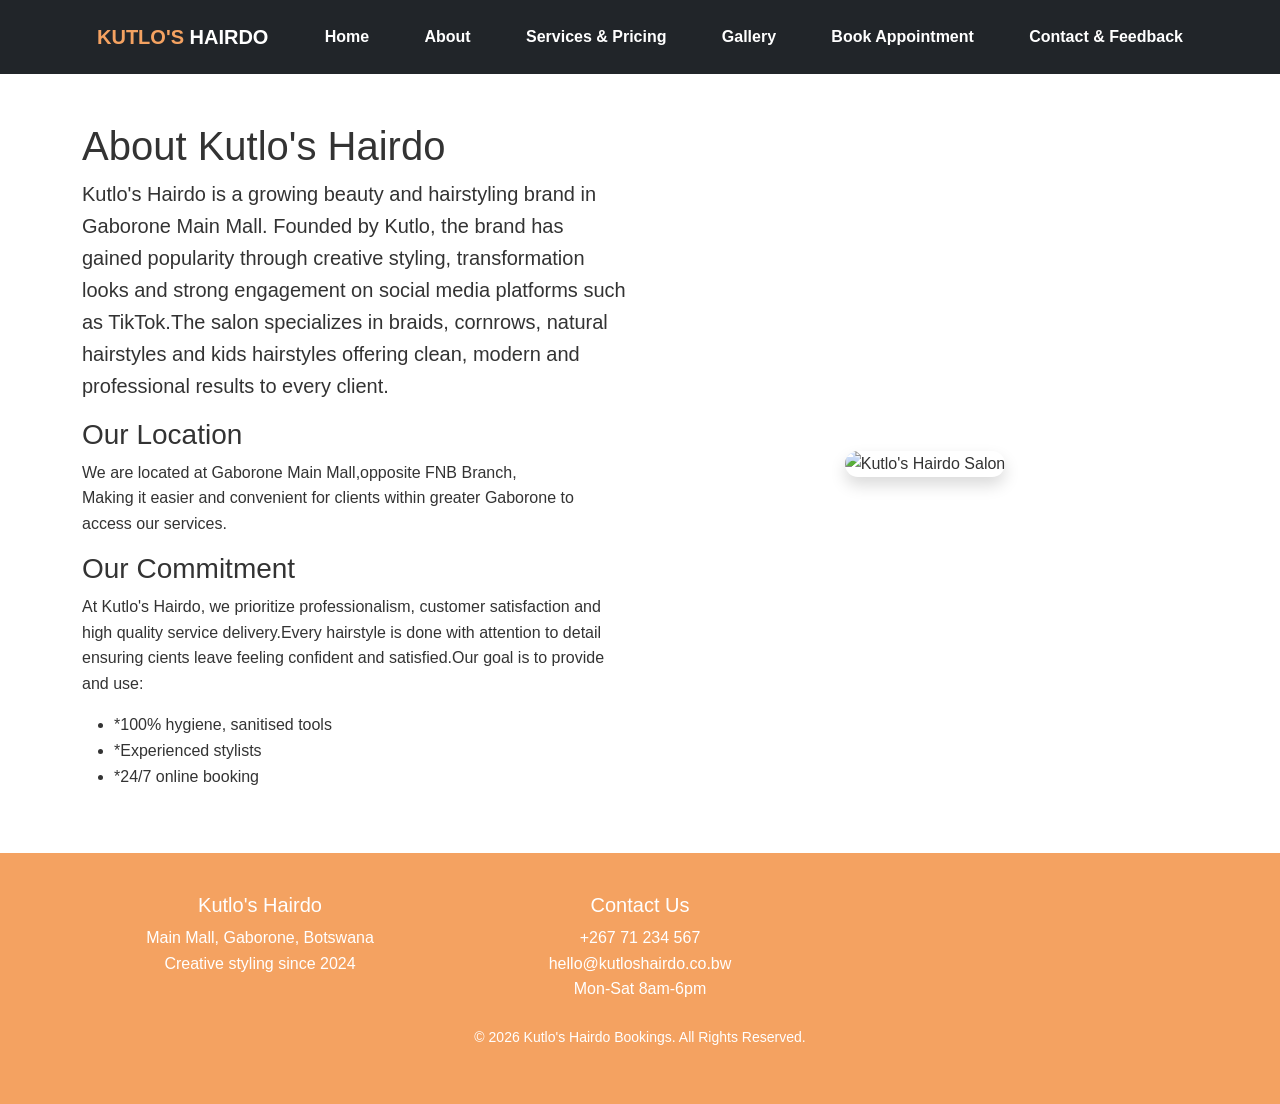
==== about.html @ ec92b244 "Bootstrap successfully loaded" ====
<!DOCTYPE html>
<html lang="en">

<head>
    <meta charset="UTF-8">
    <meta name="vieport" content="width=device-width, initial-scale=1.0">
    <title>Kutlo's Hairdo Bookings | About</title>

    <!--Bootstrap link-->
    <link href="https://cdn.jsdelivr.net/npm/bootstrap@5.3.0/dist/css/bootstrap.min.css" rel="stylesheet">

    <!--CSS Link-->
     <link rel="stylesheet" href="styles.css">
</head>

<body>

    <!--Navigation-->
    <nav class="navbar navbar-expand-lg navbar-dark bg-dark py-3">
        <div class="container">

            <!-- Brand / Logo-->
        <a class="navbar-brand" href="index.html">
            <span style="color:#f4a261;">KUTLO'S</span> HAIRDO
        </a>

        <a href="index.html">Home</a> 

        <a href="about.html">About</a> 

        <a href="services.html">Services & Pricing</a> 

        <a href="gallery.html">Gallery</a> 

        <a href="bookings.html">Book Appointment</a> 

        <a href="contact.html">Contact & Feedback</a>

        </div>
    </nav>


    <!--About Section-->
    <div class="container py-5">
        <div class="row align-items-center">
            <div class="col-lg-6">
                <h1>About Kutlo's Hairdo</h1>
                <p class="lead">Kutlo's Hairdo is a growing beauty and hairstyling brand in Gaborone Main Mall. Founded by Kutlo, the brand has gained popularity through creative styling, transformation looks and strong engagement on social media platforms such as TikTok.The salon specializes in braids, cornrows, natural hairstyles and kids hairstyles offering clean, modern and professional results to every client.</p>
                <h3>Our Location</h3>
                <p>We are located at Gaborone Main Mall,opposite FNB Branch,<br>Making it easier and convenient for clients within greater Gaborone to access our services.</p>
                <h3>Our Commitment</h3>
                <p>At Kutlo's Hairdo, we prioritize professionalism, customer satisfaction and high quality service delivery.Every hairstyle is done with attention to detail ensuring cients leave feeling confident and satisfied.Our goal is to provide and use: </p>
                <ul>
                    <li>*100% hygiene, sanitised tools</li>
                    <li>*Experienced stylists</li>
                    <li>*24/7 online booking</li>
                </ul>
            </div>
            <div class="col-lg-6 text-center">
                <img src="images/about-kutlo.jpg" alt="Kutlo's Hairdo Salon" width="550" height="400" class="img-fluid rounded-4 shadow">
            </div>
        </div>
    </div>
    
    <footer><div class="container">
            <div class="row">
                <div class="col-md-4">
                    <h5>Kutlo's Hairdo</h5>
                    <p>Main Mall, Gaborone, Botswana<br>Creative styling since 2024</p>
                </div>
                <div class="col-md-4">
                    <h5>Contact Us</h5>
                    <p>+267 71 234 567<br>hello@kutloshairdo.co.bw<br>Mon-Sat 8am-6pm</p>
                    <p class="small mt-4">© 2026 Kutlo's Hairdo Bookings. All Rights Reserved.</p>
                </div>
            </div>
        </div>
    </footer>

    <!--Bootstrap and JavaScript-->
    <script src="https://cdn.jsdelivr.net/npm/bootstrap@5.3.3/dist/js/bootstrap.bundle.min.js"></script>
    <script src="script.js"></script>

</body>
</html>
---- styles.css ----
/* reset */

* {
    margin: 0;
    padding: 0;
    box-sizing: border-box;
}


/* body */
body {
    font-family: Arial, sans-serif;
    line-height: 1.6;
    background-color: #fff;
    color: #333;
}

/* navbar */
nav {
    background: #000;
    padding: 15px;
    text-align: center;
}

nav a {
    color: #fff;
    margin: 0 15px;
    text-decoration: none;
    font-weight: bold;
}

nav a:hover {
    color: #f4a261;
}

/* hero */
.hero {
    background: url('../images/hero.jpg') no-repeat center/cover;
    height: 90vh;
    color: white;
    display: flex;
    align-items: center;
    justify-content: center;
    flex-direction: column;
    text-align: center;
    position: relative;
    padding: 100px 20px; /* added this jsut now for hero text not resizing on mobile */
}

.hero::after {
    content: '';
    position: absolute;
    top: 0;
    left: 0;
    width: 100%;
    height: 100%;
    background: rgba(0, 0, 0, 0.35);
}

/* added this jsut now for hero text not resizing on mobile */

@media (max-width: 768px) {
    .hero h1 {
        font-size: 2rem;
    }

    .hero p {
        font-size: 1rem;
    }
}

.hero-content {
    position: relative;
    z-index: 2;
}

/* button */
.btn {
    background: #f4a261;
    padding: 8px 15px;
    color: #000;
    border: none;
    font-weight: bold;
    border-radius: 20px;
}

/* cards */
.card, .gallery {
    transition: all 0.3s ease;
}

/* gallery */
.gallery {
    display: grid;
    grid-template-columns: repeat(auto-fit, minmax(280px, 1fr));
    gap: 20px;
}

.gallery img {
    width: 100%;
    border-radius: 10px;
    height: 280px;
    object-fit: cover;
}

/* form */
form input, form select, form textarea {
    border: 2px solid #ddd;
    border-radius: 8px
}

/* footer */
footer {
    text-align: center;
    padding: 40px 20px;
    background: #f4a261;
    color: #fff;
}

/* Mobile-first responsiveness allready handled by bootstrap and my original media queries can be added here */
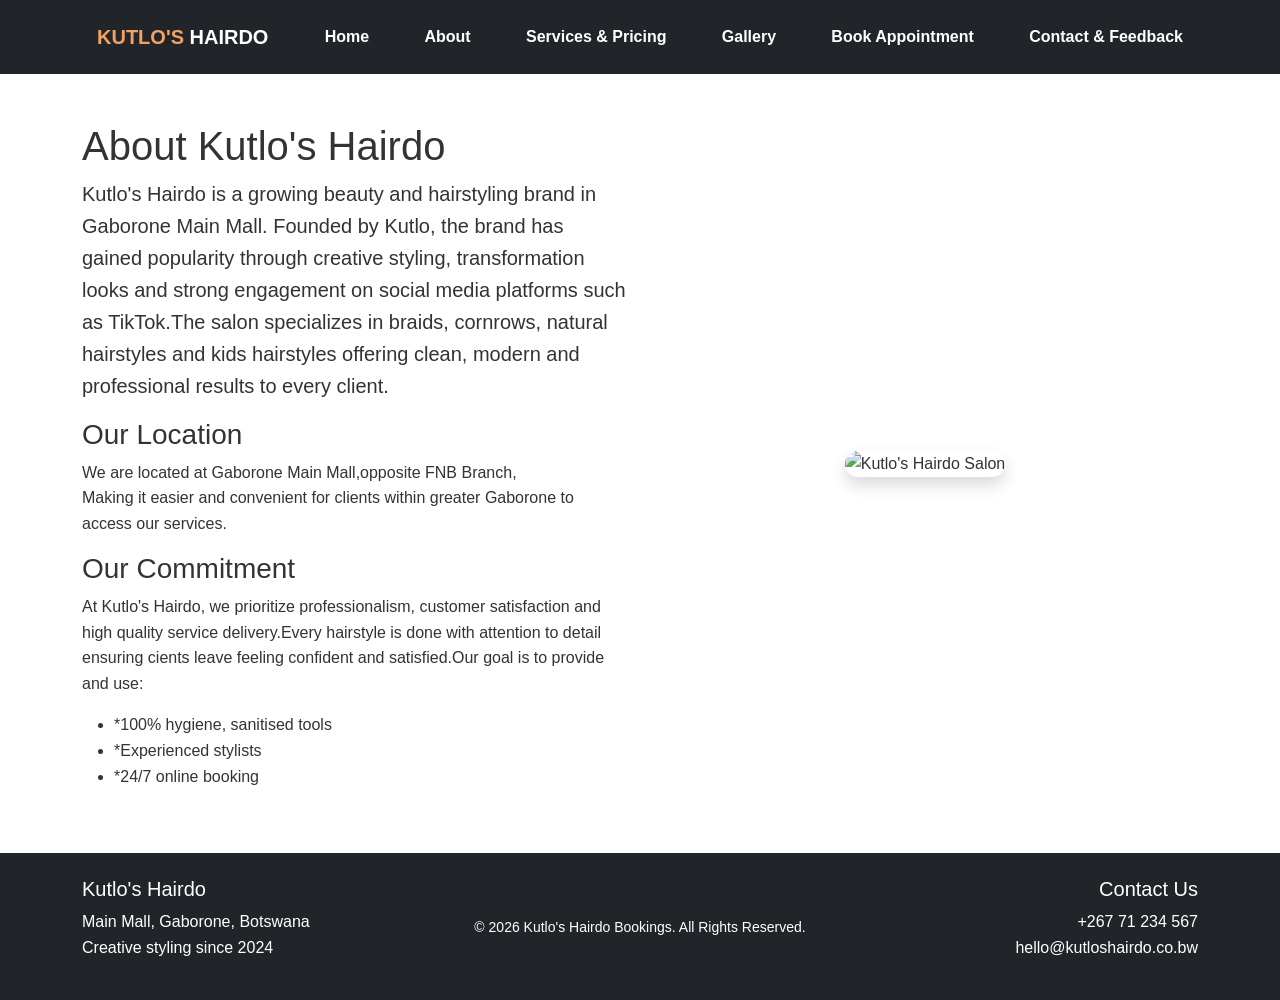
==== commit 8e319674: "Updated footer for consistency" ====
--- a/about.html
+++ b/about.html
@@ -62,16 +62,22 @@
         </div>
     </div>
     
-    <footer><div class="container">
-            <div class="row">
-                <div class="col-md-4">
+    <!--Footer-->
+    <footer class="bg-dark text-white py-4">
+        <div class="container">
+            <div class="row text-center align-items-center">
+                <div class="col-md-4 mb-3 mb-md-0 text-md-start">
                     <h5>Kutlo's Hairdo</h5>
                     <p>Main Mall, Gaborone, Botswana<br>Creative styling since 2024</p>
                 </div>
-                <div class="col-md-4">
+
+                <div class="col-md-4 mb-3 mb-md-0 text-center small">
+                © 2026 Kutlo's Hairdo Bookings. All Rights Reserved.
+                </div>
+
+                <div class="col-md-4 text-md-end">
                     <h5>Contact Us</h5>
-                    <p>+267 71 234 567<br>hello@kutloshairdo.co.bw<br>Mon-Sat 8am-6pm</p>
-                    <p class="small mt-4">© 2026 Kutlo's Hairdo Bookings. All Rights Reserved.</p>
+                    <p>+267 71 234 567<br>hello@kutloshairdo.co.bw</p>
                 </div>
             </div>
         </div>
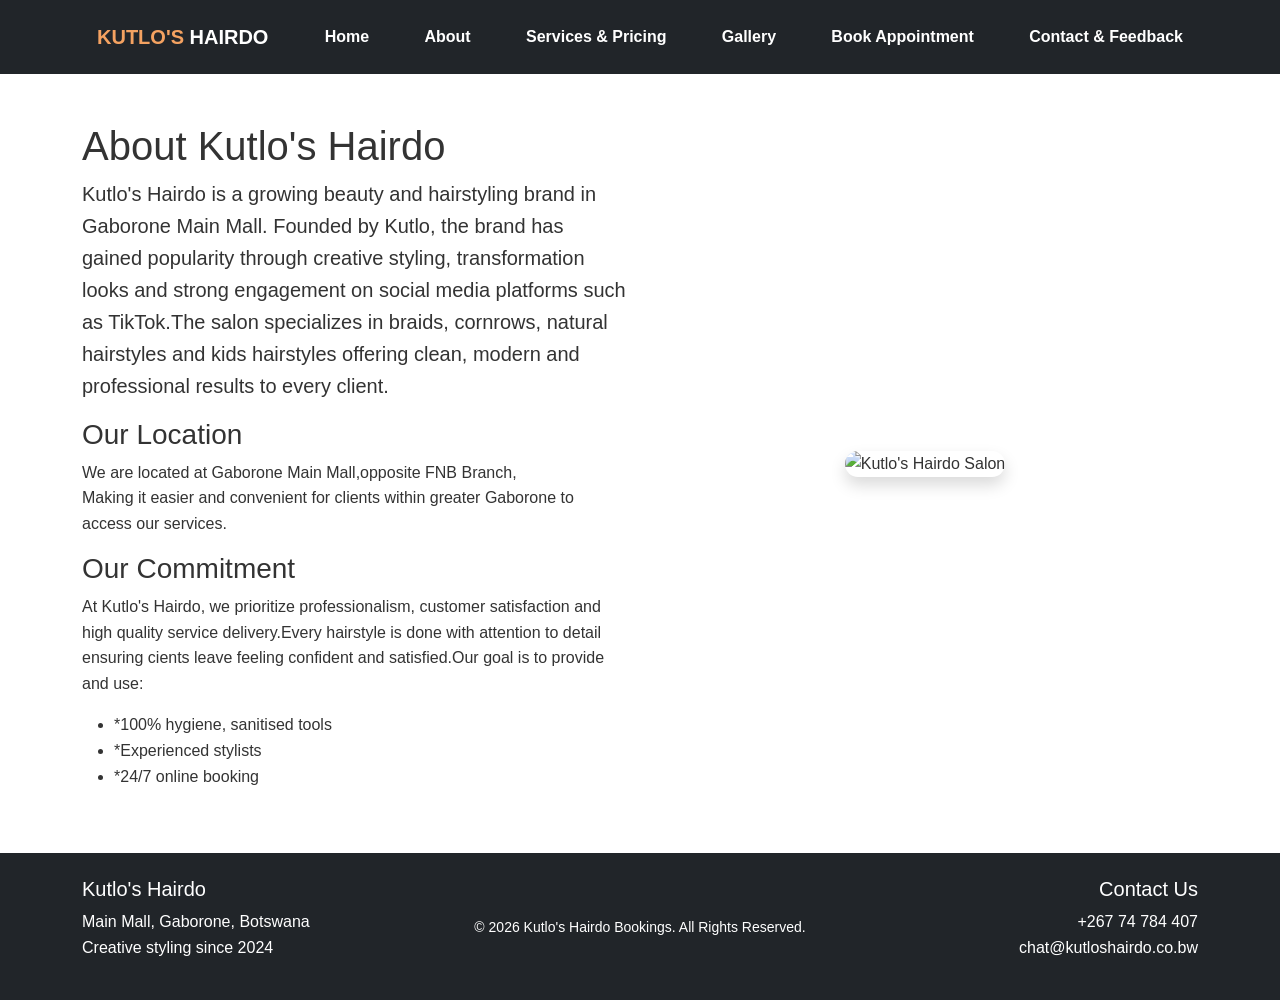
==== commit e5a8dc10: "Updated content" ====
--- a/about.html
+++ b/about.html
@@ -77,7 +77,7 @@
 
                 <div class="col-md-4 text-md-end">
                     <h5>Contact Us</h5>
-                    <p>+267 71 234 567<br>hello@kutloshairdo.co.bw</p>
+                   <p>+267 74 784 407<br>chat@kutloshairdo.co.bw</p>
                 </div>
             </div>
         </div>
--- a/styles.css
+++ b/styles.css
@@ -44,7 +44,7 @@
     flex-direction: column;
     text-align: center;
     position: relative;
-    padding: 100px 20px; /* added this jsut now for hero text not resizing on mobile */
+    padding: 100px 20px; /* added this for hero text not resizing on mobile */
 }
 
 .hero::after {
@@ -57,7 +57,7 @@
     background: rgba(0, 0, 0, 0.35);
 }
 
-/* added this jsut now for hero text not resizing on mobile */
+/* added this for hero text not resizing on mobile */
 
 @media (max-width: 768px) {
     .hero h1 {
@@ -117,4 +117,3 @@
     color: #fff;
 }
 
-/* Mobile-first responsiveness allready handled by bootstrap and my original media queries can be added here */
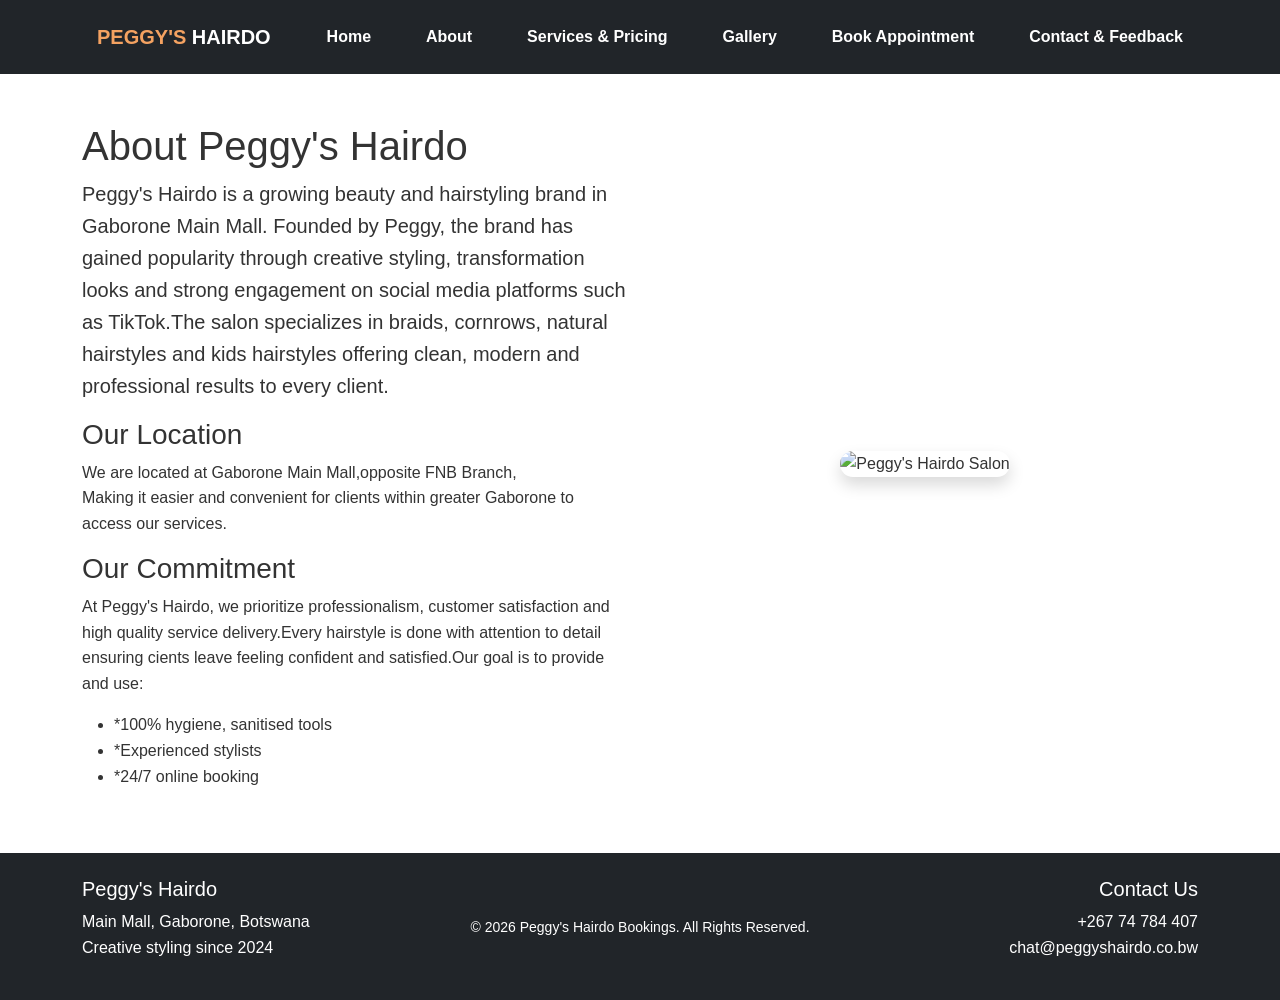
==== commit a775996f: "Update website content" ====
--- a/about.html
+++ b/about.html
@@ -4,7 +4,7 @@
 <head>
     <meta charset="UTF-8">
     <meta name="vieport" content="width=device-width, initial-scale=1.0">
-    <title>Kutlo's Hairdo Bookings | About</title>
+    <title>Peggy's Hairdo Bookings | About</title>
 
     <!--Bootstrap link-->
     <link href="https://cdn.jsdelivr.net/npm/bootstrap@5.3.0/dist/css/bootstrap.min.css" rel="stylesheet">
@@ -21,7 +21,7 @@
 
             <!-- Brand / Logo-->
         <a class="navbar-brand" href="index.html">
-            <span style="color:#f4a261;">KUTLO'S</span> HAIRDO
+            <span style="color:#f4a261;">PEGGY'S</span> HAIRDO
         </a>
 
         <a href="index.html">Home</a> 
@@ -44,12 +44,12 @@
     <div class="container py-5">
         <div class="row align-items-center">
             <div class="col-lg-6">
-                <h1>About Kutlo's Hairdo</h1>
-                <p class="lead">Kutlo's Hairdo is a growing beauty and hairstyling brand in Gaborone Main Mall. Founded by Kutlo, the brand has gained popularity through creative styling, transformation looks and strong engagement on social media platforms such as TikTok.The salon specializes in braids, cornrows, natural hairstyles and kids hairstyles offering clean, modern and professional results to every client.</p>
+                <h1>About Peggy's Hairdo</h1>
+                <p class="lead">Peggy's Hairdo is a growing beauty and hairstyling brand in Gaborone Main Mall. Founded by Peggy, the brand has gained popularity through creative styling, transformation looks and strong engagement on social media platforms such as TikTok.The salon specializes in braids, cornrows, natural hairstyles and kids hairstyles offering clean, modern and professional results to every client.</p>
                 <h3>Our Location</h3>
                 <p>We are located at Gaborone Main Mall,opposite FNB Branch,<br>Making it easier and convenient for clients within greater Gaborone to access our services.</p>
                 <h3>Our Commitment</h3>
-                <p>At Kutlo's Hairdo, we prioritize professionalism, customer satisfaction and high quality service delivery.Every hairstyle is done with attention to detail ensuring cients leave feeling confident and satisfied.Our goal is to provide and use: </p>
+                <p>At Peggy's Hairdo, we prioritize professionalism, customer satisfaction and high quality service delivery.Every hairstyle is done with attention to detail ensuring cients leave feeling confident and satisfied.Our goal is to provide and use: </p>
                 <ul>
                     <li>*100% hygiene, sanitised tools</li>
                     <li>*Experienced stylists</li>
@@ -57,7 +57,7 @@
                 </ul>
             </div>
             <div class="col-lg-6 text-center">
-                <img src="images/about-kutlo.jpg" alt="Kutlo's Hairdo Salon" width="550" height="400" class="img-fluid rounded-4 shadow">
+                <img src="images/about peggy.jpg" alt="Peggy's Hairdo Salon" width="550" height="400" class="img-fluid rounded-4 shadow">
             </div>
         </div>
     </div>
@@ -67,17 +67,17 @@
         <div class="container">
             <div class="row text-center align-items-center">
                 <div class="col-md-4 mb-3 mb-md-0 text-md-start">
-                    <h5>Kutlo's Hairdo</h5>
+                    <h5>Peggy's Hairdo</h5>
                     <p>Main Mall, Gaborone, Botswana<br>Creative styling since 2024</p>
                 </div>
 
                 <div class="col-md-4 mb-3 mb-md-0 text-center small">
-                © 2026 Kutlo's Hairdo Bookings. All Rights Reserved.
+                © 2026 Peggy's Hairdo Bookings. All Rights Reserved.
                 </div>
 
                 <div class="col-md-4 text-md-end">
                     <h5>Contact Us</h5>
-                   <p>+267 74 784 407<br>chat@kutloshairdo.co.bw</p>
+                   <p>+267 74 784 407<br>chat@peggyshairdo.co.bw</p>
                 </div>
             </div>
         </div>
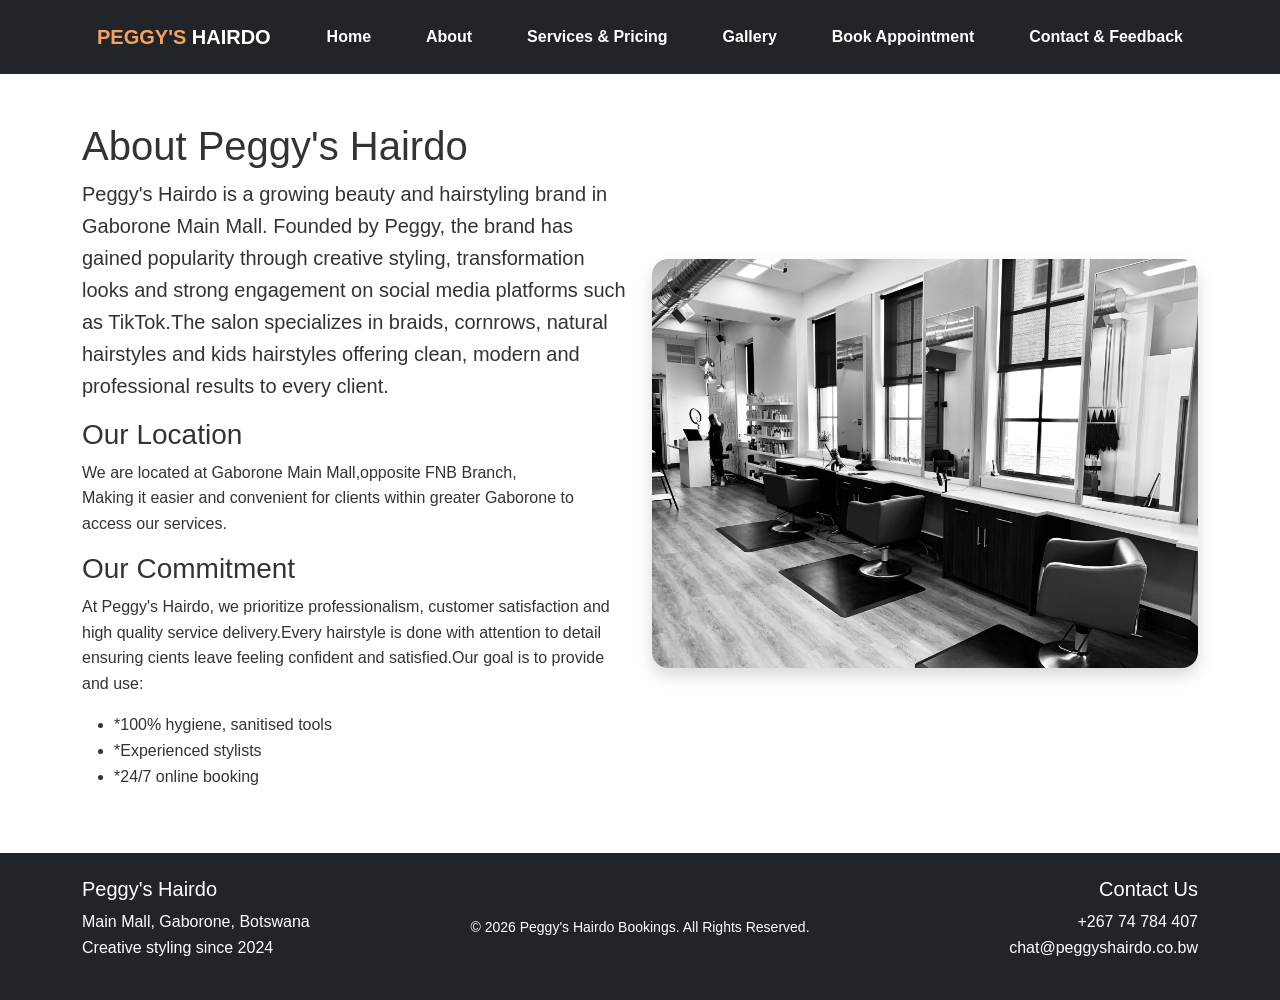
==== commit 5bfa65c4: "Fixed the viewport error" ====
--- a/about.html
+++ b/about.html
@@ -3,7 +3,7 @@
 
 <head>
     <meta charset="UTF-8">
-    <meta name="vieport" content="width=device-width, initial-scale=1.0">
+    <meta name="viewport" content="width=device-width, initial-scale=1.0">
     <title>Peggy's Hairdo Bookings | About</title>
 
     <!--Bootstrap link-->
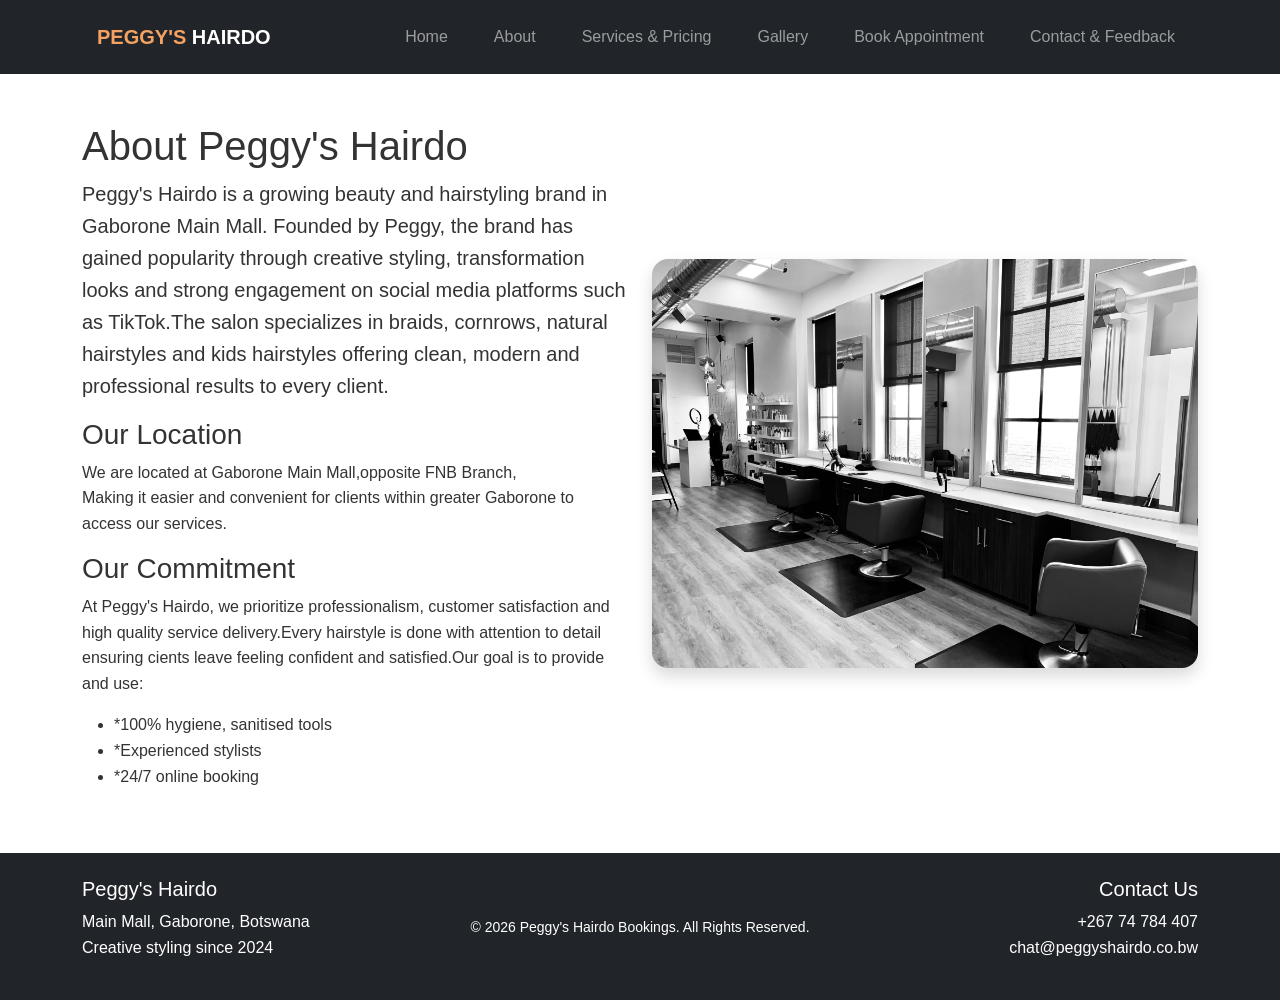
==== commit c08c8594: "Added a humburger button for navigation" ====
--- a/about.html
+++ b/about.html
@@ -24,17 +24,22 @@
             <span style="color:#f4a261;">PEGGY'S</span> HAIRDO
         </a>
 
-        <a href="index.html">Home</a> 
+         <!--Hamburger button-->
+        <button class="navbar-toggler" type="button" data-bs-toggle="collapse" data-bs-target="#navbarNav">
+            <span class="navbar-toggler-icon"></span>
+        </button>
 
-        <a href="about.html">About</a> 
+        <div class="collapse navbar-collapse" id="navbarNav">
+            <ul class="navbar-nav ms-auto">
 
-        <a href="services.html">Services & Pricing</a> 
-
-        <a href="gallery.html">Gallery</a> 
-
-        <a href="bookings.html">Book Appointment</a> 
-
-        <a href="contact.html">Contact & Feedback</a>
+                <li class="nav-item"><a class="nav-link" href="index.html">Home</a></li>
+                <li class="nav-item"><a class="nav-link" href="about.html">About</a></li>
+                <li class="nav-item"><a class="nav-link" href="services.html">Services & Pricing</a></li>
+                <li class="nav-item"><a class="nav-link" href="gallery.html">Gallery</a></li>
+                <li class="nav-item"><a class="nav-link" href="bookings.html">Book Appointment</a></li>
+                <li class="nav-item"><a class="nav-link" href="contact.html">Contact & Feedback</a></li>
+            </ul>
+        </div>
 
         </div>
     </nav>
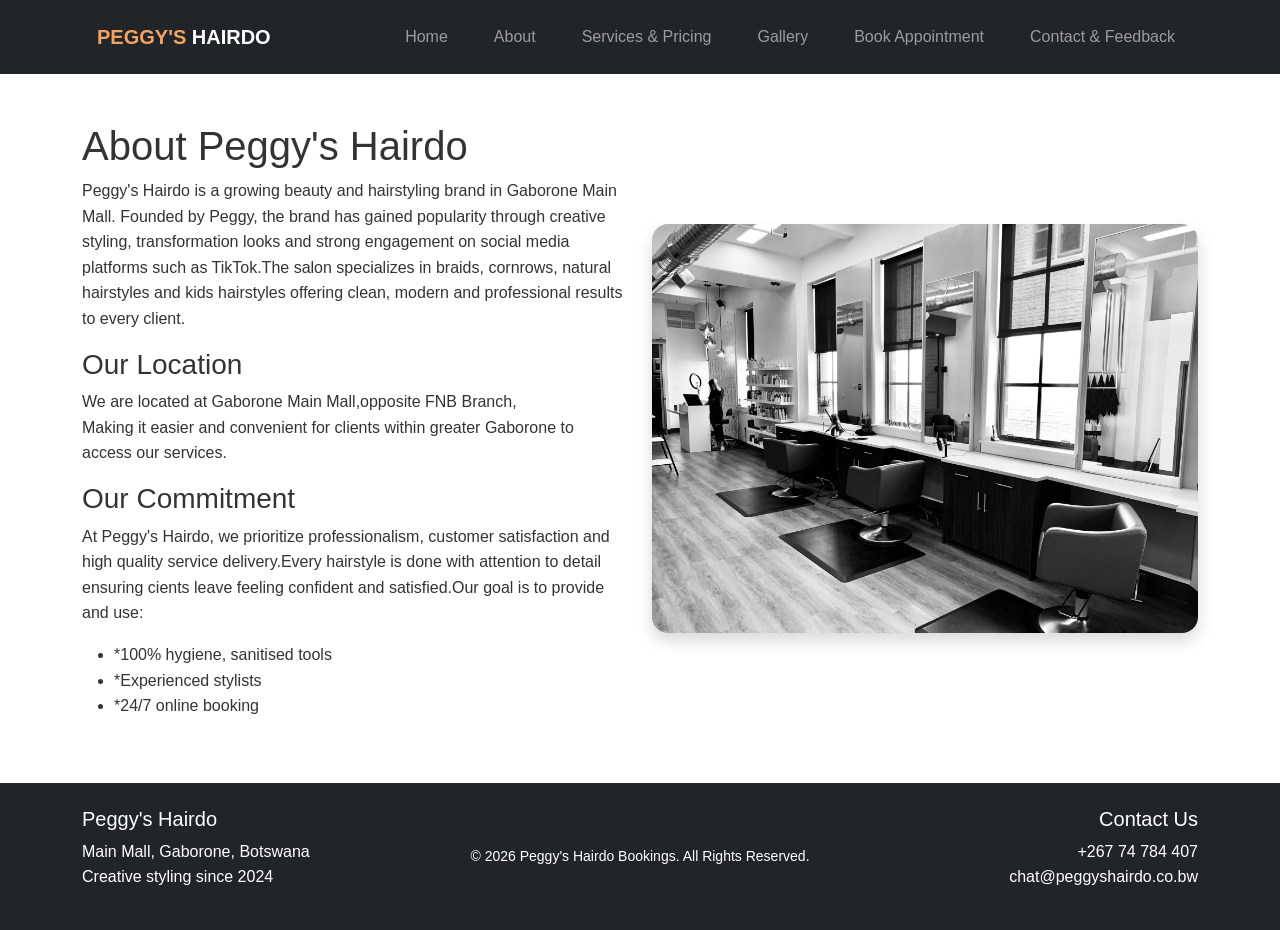
==== commit 6ce98eee: "Modified the paragraph lead to a consistent format" ====
--- a/about.html
+++ b/about.html
@@ -50,7 +50,7 @@
         <div class="row align-items-center">
             <div class="col-lg-6">
                 <h1>About Peggy's Hairdo</h1>
-                <p class="lead">Peggy's Hairdo is a growing beauty and hairstyling brand in Gaborone Main Mall. Founded by Peggy, the brand has gained popularity through creative styling, transformation looks and strong engagement on social media platforms such as TikTok.The salon specializes in braids, cornrows, natural hairstyles and kids hairstyles offering clean, modern and professional results to every client.</p>
+                <p>Peggy's Hairdo is a growing beauty and hairstyling brand in Gaborone Main Mall. Founded by Peggy, the brand has gained popularity through creative styling, transformation looks and strong engagement on social media platforms such as TikTok.The salon specializes in braids, cornrows, natural hairstyles and kids hairstyles offering clean, modern and professional results to every client.</p>
                 <h3>Our Location</h3>
                 <p>We are located at Gaborone Main Mall,opposite FNB Branch,<br>Making it easier and convenient for clients within greater Gaborone to access our services.</p>
                 <h3>Our Commitment</h3>
--- a/styles.css
+++ b/styles.css
@@ -23,7 +23,7 @@
 }
 
 nav a {
-    color: #fff;
+    color: #f4a261;
     margin: 0 15px;
     text-decoration: none;
     font-weight: bold;
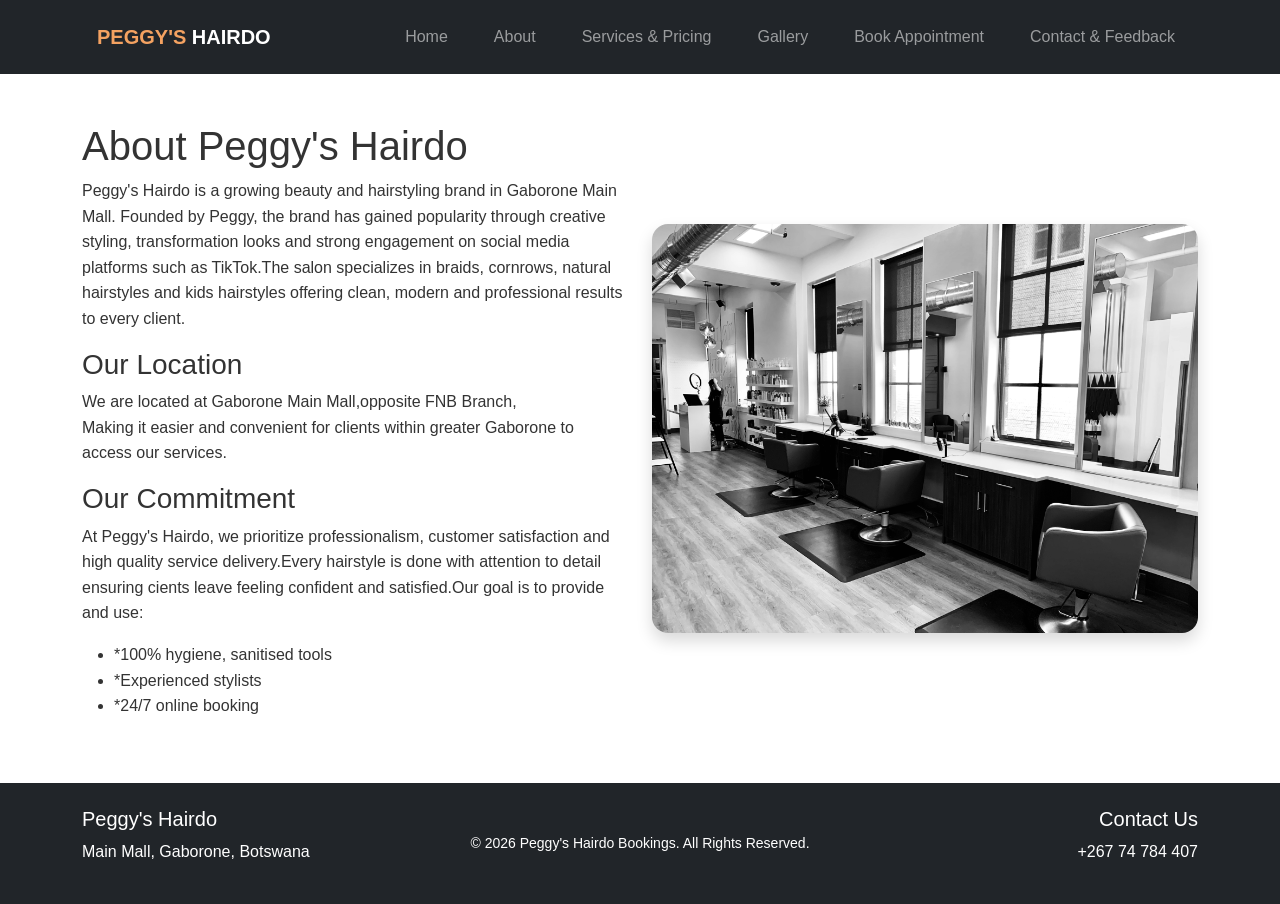
==== commit 60ac373a: "Updated content" ====
--- a/about.html
+++ b/about.html
@@ -73,7 +73,7 @@
             <div class="row text-center align-items-center">
                 <div class="col-md-4 mb-3 mb-md-0 text-md-start">
                     <h5>Peggy's Hairdo</h5>
-                    <p>Main Mall, Gaborone, Botswana<br>Creative styling since 2024</p>
+                    <p>Main Mall, Gaborone, Botswana</p>
                 </div>
 
                 <div class="col-md-4 mb-3 mb-md-0 text-center small">
@@ -82,7 +82,7 @@
 
                 <div class="col-md-4 text-md-end">
                     <h5>Contact Us</h5>
-                   <p>+267 74 784 407<br>chat@peggyshairdo.co.bw</p>
+                   <p>+267 74 784 407</p>
                 </div>
             </div>
         </div>
